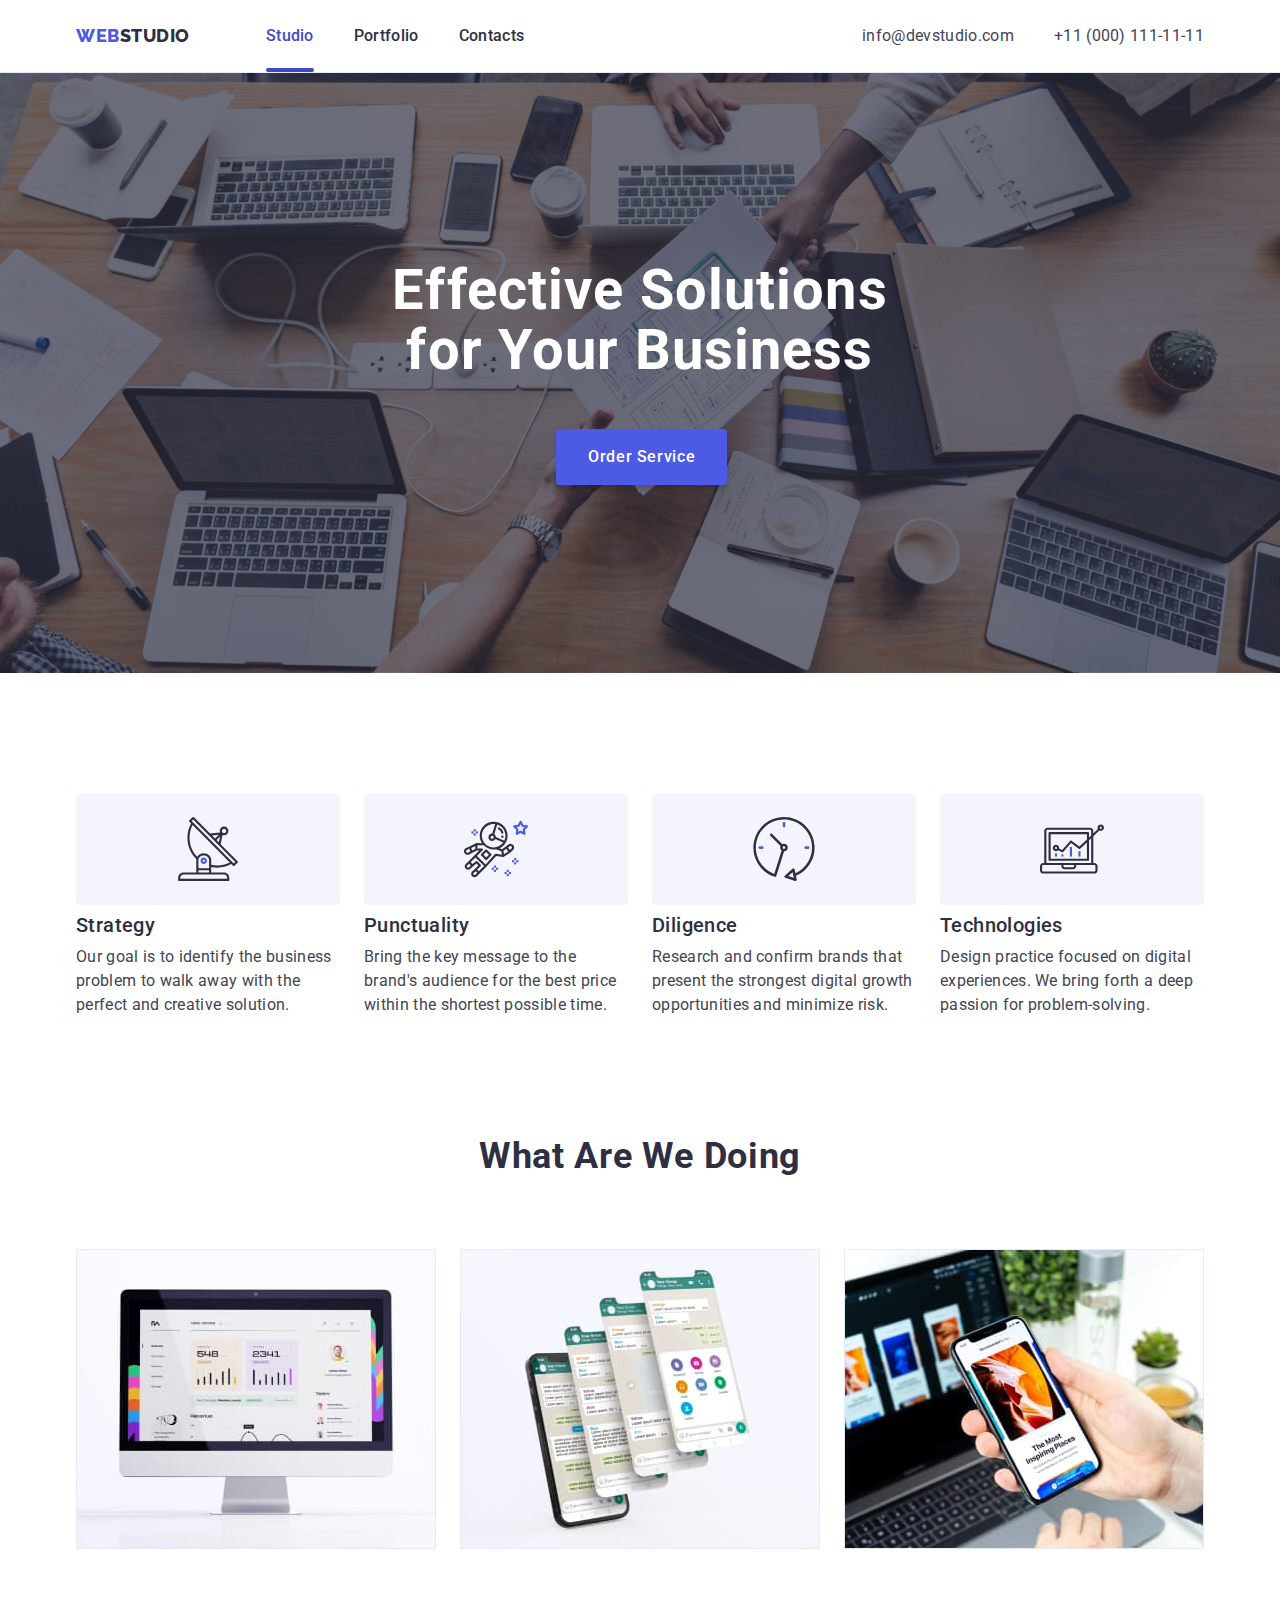
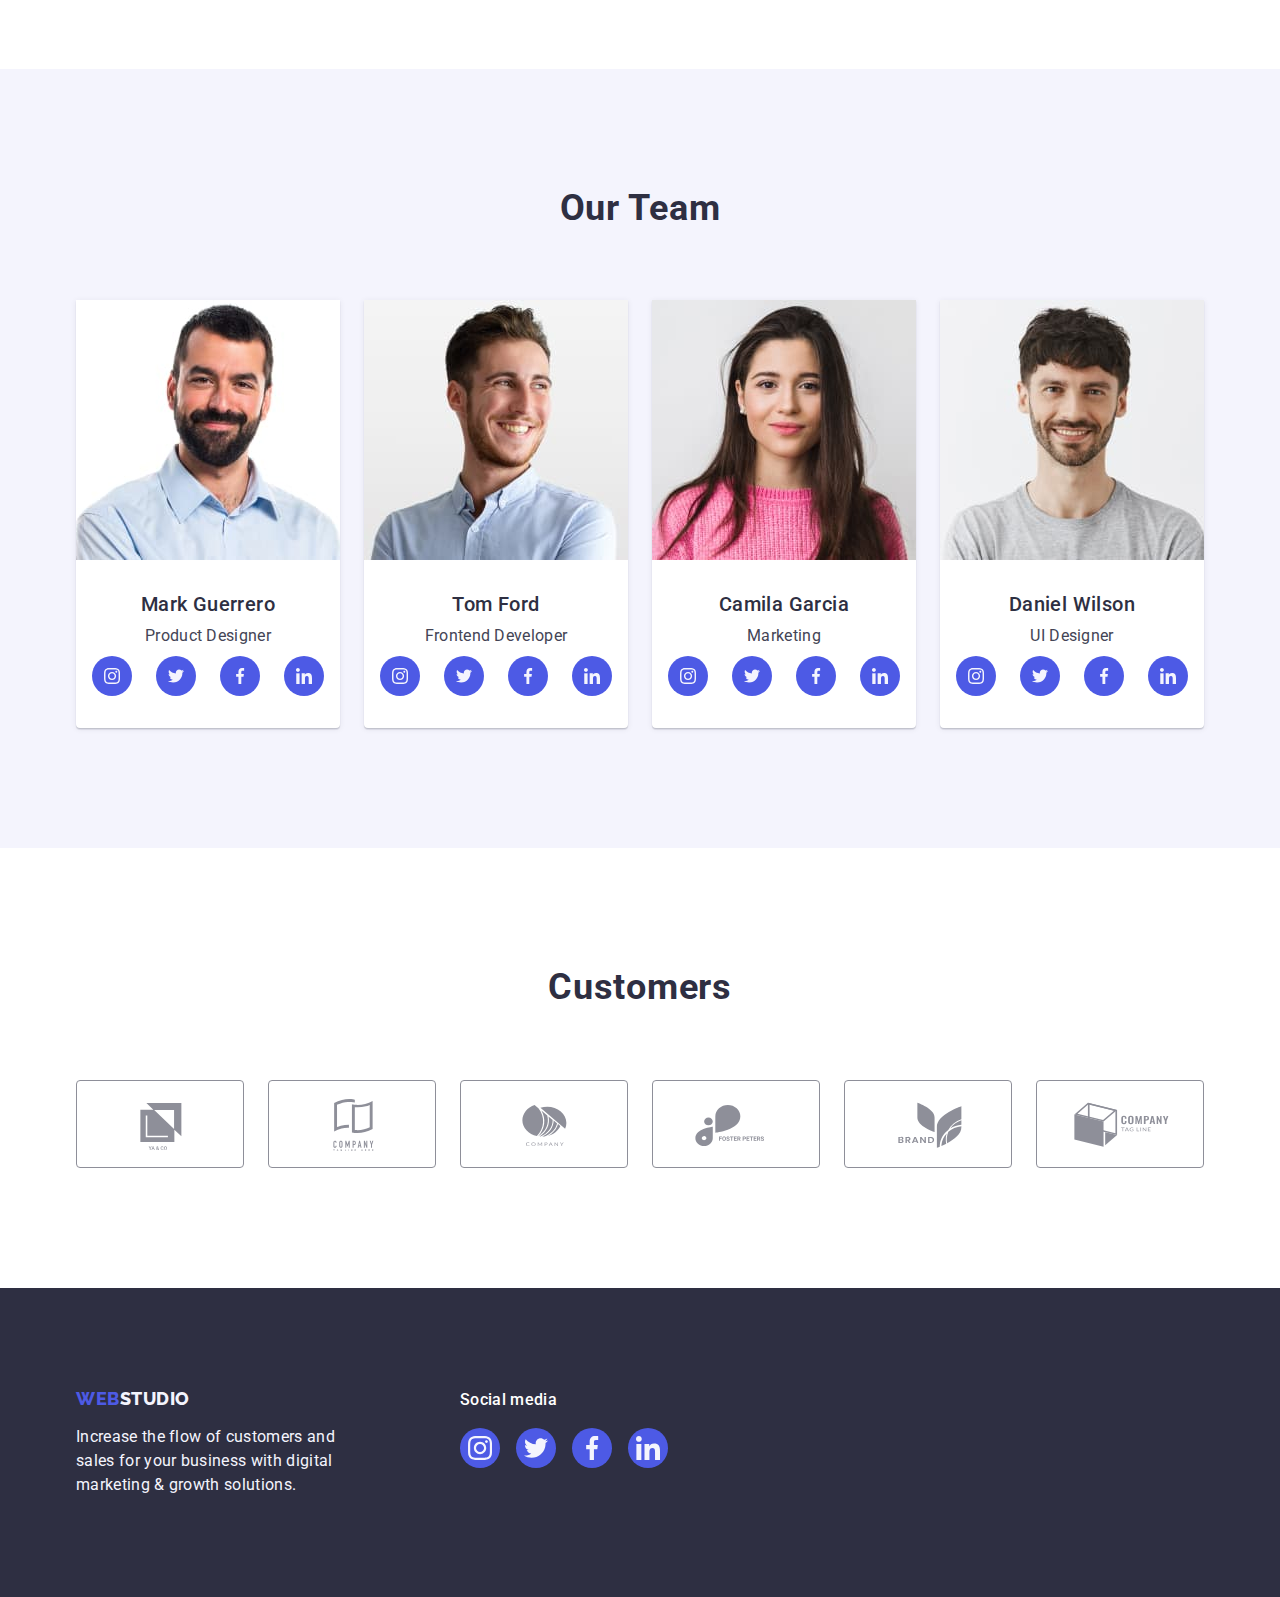
==== index.html @ 26439155 "Initial commit" ====
<!DOCTYPE html>
<html lang="en">
<head>
    <meta charset="UTF-8">
    <meta http-equiv="X-UA-Compatible" content="IE=edge">
    <meta name="viewport" content="width=device-width, initial-scale=1.0">
    <title>Webstudio</title>
    <!-- Normalize -->
    <link rel="stylesheet" href="https://cdn.jsdelivr.net/npm/modern-normalize@1.1.0/modern-normalize.min.css">
    <!-- Fonts -->
    <link rel="preconnect" href="https://fonts.googleapis.com">
<link rel="preconnect" href="https://fonts.gstatic.com" crossorigin>
<link href="https://fonts.googleapis.com/css2?family=Raleway:wght@800&family=Roboto:wght@400;500;700&display=swap" rel="stylesheet">
    <link rel="stylesheet" href="./css/styles.css">
</head>
<body>
    <!-- Header -->
        <header class="header ">
          <div class="page-header-container container ">  
        <nav class="header-nav">
            <a class="header-logo link" href="./index.html">Web<span class="logo">Studio</span></a>
        <ul class="header-list list">
            <li class="header-item"><a class="header-link current link" href="./index.html">Studio</a></li>
            <li class="header-item"><a class="header-link  link" href="./portfolio.html">Portfolio</a></li>
            <li class="header-item"><a class="header-link  link" href="">Contacts</a></li>
        </ul>
        
        </nav>
        <address class="header-adress list">
            
        <ul class="mail-list list">
           
            <li ><a class="header-mail link" href="mailto:info@devstudio.com">info@devstudio.com</a></li>
            <li><a class="header-tel link" href="tel:+110001111111">+11 (000) 111-11-11</a></li>
        
        </ul>
        </address>
    </div>
    </header>
    <main>
        <!-- Hero -->
        <section class="hero-section">
            <div class="container">
            <h1 class="hero-title">Effective Solutions for Your Business</h1>
            <button class="hero-button" type="button" data-modal-open>Order Service</button>
        </div>
        </section>
        <!-- /* Section advantages */ -->
    <section class="section-adv">

        <div class="container">
            <h2 class="title-adv visually-hidden">Advantages</h2>
            <ul class="list-adv list">
                <li class="adv-item">
                    <div class="icon-adv">
                        <svg width="64" height="64">
                            <use href="./images/icons.svg#icon-antenna"></use>
                        </svg>
                    </div>
                    <h3 class="subtitle-adv">Strategy</h3>
                    <p class="paragraf-adv">Our goal is to identify the business
                    problem to walk away with the perfect and creative solution.</p>
                </li>
                <li class="adv-item">
                    <div class="icon-adv">
                        <svg width="64" height="64">
                            <use href="./images/icons.svg#icon-astronaut"></use>
                        </svg>
                    </div>
                    <h3 class="subtitle-adv">Punctuality</h3>
                    <p class="paragraf-adv">Bring the key message to the brand's audience for the best price within the shortest possible time.</p>
                </li>
                
                <li class="adv-item">
                    <div class="icon-adv">
                        <svg width="64" height="64">
                            <use href="./images/icons.svg#icon-clock"></use>
                        </svg>
                    </div>
                    <h3 class="subtitle-adv">Diligence</h3>
                    <p class="paragraf-adv">Research and confirm brands that present the strongest digital growth opportunities and minimize risk.</p>
                </li>
               
                <li class="adv-item">
                    <div class="icon-adv">
                        <svg width="64" height="64">
                            <use href="./images/icons.svg#icon-diagram"></use>
                        </svg>
                    </div>
                    <h3 class="subtitle-adv">Technologies</h3>
                    <p class="paragraf-adv">Design practice focused on digital experiences. We bring forth a deep passion for problem-solving.</p>
                </li>
            </ul>
        </div>
    </section>
    <!-- Section What are we doing (wawd) -->
    <section class="section-wawd">
        <div class="container">
            <h2 class="title-wawd">What are we doing</h2>
            <ul class="img-list list">
            <li class="image-item"><img src="./images/main-page/screen.jpg" alt="Computer screen" width="360"></li>
            <li class="image-item"><img src="./images/main-page/phones.jpg" alt="Phone screen with layers" width="360"></li>
            <li class="image-item"><img src="./images/main-page/arm-and-phone.jpg" alt="Arm with a phone" width="360"></li>
            </ul>
        </div>
    </section>
    <!-- Section Our Team -->
        <section class="section-team section">

        <div class="container">
            <h2 class="title-team">Our Team</h2>
            <ul class="team-list list">
                <li class="item-team"><img src="./images/main-page/productdesigner1.jpg" alt="product designer" width="264">
                    <div class="team-cards">
                        <h3 class="subtitle-team">Mark Guerrero</h3>
                        <p class="team-names">Product Designer</p>
                        <ul class="svg-list list">
                            <li class="img-svg"><a href="" class="icon-svg">
                                <svg class="team-svg"  width="16" height="16">
                                    <use href="./images/icons.svg#icon-instagram"></use>
                                </svg>
                            </a></li>
                            <li class="img-svg"><a href="" class="icon-svg">
                                <svg class="team-svg" width="16" height="16">
                                    <use href="./images/icons.svg#icon-twitter"></use>
                                </svg>
                            </a></li>
                            <li class="img-svg"><a href="" class="icon-svg">
                                <svg class="team-svg" width="16" height="16">
                                    <use href="./images/icons.svg#icon-facebook"></use>
                                </svg>
                            </a></li>
                            <li class="img-svg"><a href="" class="icon-svg">
                                <svg class="team-svg" width="16" height="16">
                                    <use href="./images/icons.svg#icon-linkedin"></use>
                                </svg>
                            </a></li>
                        </ul>
                    </div></li>
                <li class="item-team"><img src="./images/main-page/frontenddev2.jpg" alt="frontend developer" width="264">
                    <div class="team-cards">
                        <h3 class="subtitle-team"> Tom Ford</h3>
                        <p class="team-names">Frontend Developer</p>
                        <ul class="svg-list list">
                            <li class="img-svg"><a href="" class="icon-svg">
                                <svg class="team-svg"  width="16" height="16">
                                    <use href="./images/icons.svg#icon-instagram"></use>
                                </svg>
                            </a></li>
                            <li class="img-svg"><a href="" class="icon-svg">
                                <svg class="team-svg" width="16" height="16">
                                    <use href="./images/icons.svg#icon-twitter"></use>
                                </svg>
                            </a></li>
                            <li class="img-svg"><a href="" class="icon-svg">
                                <svg class="team-svg" width="16" height="16">
                                    <use href="./images/icons.svg#icon-facebook"></use>
                                </svg>
                            </a></li>
                            <li class="img-svg"><a href="" class="icon-svg">
                                <svg class="team-svg" width="16" height="16">
                                    <use href="./images/icons.svg#icon-linkedin"></use>
                                </svg>
                            </a></li>
                        </ul>
                    </div></li>
                <li class="item-team"><img src="./images/main-page/marketing3.jpg" alt="Marketing" width="264">
                    <div class="team-cards">
                        <h3 class="subtitle-team">Camila Garcia</h3>
                        <p class="team-names">Marketing</p>
                        <ul class="svg-list list">
                            <li class="img-svg"><a href="" class="icon-svg">
                                <svg class="team-svg"  width="16" height="16">
                                    <use href="./images/icons.svg#icon-instagram"></use>
                                </svg>
                            </a></li>
                            <li class="img-svg"><a href="" class="icon-svg">
                                <svg class="team-svg" width="16" height="16">
                                    <use href="./images/icons.svg#icon-twitter"></use>
                                </svg>
                            </a></li>
                            <li class="img-svg"><a href="" class="icon-svg">
                                <svg class="team-svg" width="16" height="16">
                                    <use href="./images/icons.svg#icon-facebook"></use>
                                </svg>
                            </a></li>
                            <li class="img-svg"><a href="" class="icon-svg">
                                <svg class="team-svg" width="16" height="16">
                                    <use href="./images/icons.svg#icon-linkedin"></use>
                                </svg>
                            </a></li>
                        </ul>
                    </div></li>
                <li class="item-team"><img src="./images/main-page/uidesigner4.jpg" alt="UI designer" width="264">
                    <div class="team-cards">
                        <h3 class="subtitle-team">Daniel Wilson</h3>
                        <p class="team-names">UI Designer</p>
                        <ul class="svg-list list">
                            <li class="img-svg"><a href="" class="icon-svg link">
                                <svg class="team-svg"  width="16" height="16">
                                    <use href="./images/icons.svg#icon-instagram"></use>
                                </svg>
                            </a></li>
                            <li class="img-svg"><a href="" class="icon-svg link">
                                <svg class="team-svg" width="16" height="16">
                                    <use href="./images/icons.svg#icon-twitter"></use>
                                </svg>
                            </a></li>
                            <li class="img-svg"><a href="" class="icon-svg link">
                                <svg class="team-svg" width="16" height="16">
                                    <use href="./images/icons.svg#icon-facebook"></use>
                                </svg>
                            </a></li>
                            <li class="img-svg"><a href="" class="icon-svg link">
                                <svg class="team-svg" width="16" height="16">
                                    <use href="./images/icons.svg#icon-linkedin"></use>
                                </svg>
                            </a></li>
                        </ul>
                    </div></li>
            </ul>
        </div>
        </section>
        <!-- Customers -->
        <section class="customers">
            <div class="container">
            <h2 class="title-team">Customers</h2>
            <ul class="customers-list list">
                <li class="customers-item">
                    <a class="customers-icon link" href="">
                        <svg class="customers-svg" width="104" height="56">
                            <use href="./images/icons.svg#icon-Logo"></use>
                        </svg>
                    </a>
                </li>
                <li class="customers-item">
                    <a class="customers-icon link" href="">
                        <svg class="customers-svg" width="104" height="56">
                            <use href="./images/icons.svg#icon-Logo-1"></use>
                        </svg>
                    </a>
                </li>
                <li class="customers-item">
                    <a class="customers-icon link" href="">
                        <svg class="customers-svg" width="104" height="56">
                            <use href="./images/icons.svg#icon-Logo-2"></use>
                        </svg>
                    </a>
                </li>
                <li class="customers-item">
                    <a class="customers-icon link" href="">
                        <svg class="customers-svg" width="104" height="56">
                            <use href="./images/icons.svg#icon-Logo-3"></use>
                        </svg>
                    </a>
                </li>
                <li class="customers-item">
                    <a class="customers-icon link" href="">
                        <svg class="customers-svg" width="104" height="56">
                            <use href="./images/icons.svg#icon-Logo-4"></use>
                        </svg>
                    </a>
                </li>
                <li class="customers-item">
                    <a class="customers-icon link" href="">
                        <svg class="customers-svg" width="104" height="56">
                            <use href="./images/icons.svg#icon-Logo-5"></use>
                        </svg>
                    </a>
                </li>
            </ul>
        </div>
        </section>
        </main>

        <!-- Footer -->
        <footer class="footer">
            <div class="footer-container container">
                <div class="footer-div">
                <a class="footer-logo link" href="./index.html">Web<span class="logo-foot">Studio</span></a>
                <p class="footer-par">Increase the flow of customers and sales for your business with digital marketing & growth solutions.</p>
            </div>
            <div >
                <p class="footer-text">Social media</p>
                <ul class="footer-list list">
                    <li class="footer-item">
                        <a class="footer-social link" href="">
                            <svg class="footer-svg" width="24" height="24">
                                <use href="./images/icons.svg#icon-instagram"></use>
                            </svg>
                        </a>
                    </li>
                    <li class="footer-item">
                        <a class="footer-social link" href="">
                            <svg class="footer-svg" width="24" height="24">
                                <use href="./images/icons.svg#icon-twitter"></use>
                            </svg>
                        </a>
                    </li>
                    <li class="footer-item">
                        <a class="footer-social link" href="">
                            <svg class="footer-svg" width="24" height="24">
                                <use href="./images/icons.svg#icon-facebook"></use>
                            </svg>
                        </a>
                    </li>
                    <li class="footer-item">
                        <a class="footer-social link" href="">
                            <svg class="footer-svg" width="24" height="24">
                                <use href="./images/icons.svg#icon-linkedin"></use>
                            </svg>
                        </a>
                    </li>
                </ul>
            </div>
            </div>

        </footer>
        <!-- Modal window -->
      <div class="backdrop is-hidden" data-modal>
        <div class="modal">
            <button type="button" class="modal-button" data-modal-close>
<svg class="modal-close-button-icon" width="8" height="8">
    <use href="./images/icons.svg#icon-modal-cross1"></use>
</svg>
</button>
        </div>
      </div>
          
        
          
           
              
      <script src="./js/modal.js"></script>              
</body> 
</html>
---- css/styles.css ----
:root {
    /* Fonts */
    --primary-font: 'Roboto', sans-serif;
    --logo-font: 'Raleway', sans-serif;
/* Text colors */
--primary-text-color:#434455;
--title-text-color:#2E2F42;



/* background colors */
  --main-bg-color: #FFFFFF;
  --secondary-bg-cl: #F4F4FD;
  --background-modal:#FCFCFC;
  

/* common colors */
--logo-text-color:#4d5ae5;
--hover-focus-color:#404bbf;
--border-color-btn:#E7E9FC;
--border-color-secondary:#8E8F99;
--hover-secondary-color:#31d0aa;
/* Animation */
--animation-time:250ms;
--animation-function:cubic-bezier(0.4, 0, 0.2, 1);



}

/* Base styles */
body{
    font-family:var( --primary-font);
    background-color:var(--main-bg-color);
    color:var(--primary-text-color);
}

/* reset */
.link{
    text-decoration: none;
}
.list{
    list-style: none;
    padding: 0;
  margin: 0;
}
h1,
h2,
h3,
h4,
h5,
h6,
p {
  margin: 0;
}
img {
    display: block;
 
  }
 
  .container {
  max-width: 1158px;
  margin: 0 auto;
  padding: 0 15px;
  }
  .section{
    padding: 120px 0;
  }
  .section-adv{
    padding-top: 120px;
  }
  .visually-hidden {
    position: absolute;
    width: 1px;
    height: 1px;
    margin: -1px;
    border: 0;
    padding: 0;
    
    white-space: nowrap;
    clip-path: inset(100%);
    clip: rect(0 0 0 0);
    overflow: hidden;
  }
/* STUDIO */
/* Header styles*/
.header {   
    border-bottom: 1px solid #E7E9FC;
    box-shadow: 0px 2px 1px rgba(46, 47, 66, 0.08), 0px 1px 1px rgba(46, 47, 66, 0.16), 0px 1px 6px rgba(46, 47, 66, 0.08);
    
    



}
.page-header-container{
    display: flex;
    align-items: center;
}
.header-nav {
    display: flex;
    align-items: center;
    margin-right: auto;
}
/* Logo */
.header-logo {
    margin-right: 76px;
    
    font-family:var(--logo-font) ;
    font-weight: 800;
    font-size: 18px;
    line-height: 1.17;
    letter-spacing: 0.03em;
    text-transform: uppercase;
    color: var(--logo-text-color);
    
}
.logo{
    color:var(--title-text-color);
}
.header-list{
    display: flex;
    align-items: center;
    gap: 40px;
   margin-right: 0;
    
}

.header-item{
    
}




.header-link {
    position: relative;
    display: inline-block;
    font-weight: 500;
    font-size: 16px;
    line-height: 1.5;
    letter-spacing: 0.02em;
    color:var(--title-text-color);
    padding: 24px 0;
    transition: color var(--animation-time) var(--animation-function);
    
}
.header-link::after{
    display: block;
    position: absolute;
    bottom: 0;
    left: 0;
    content: '';
    width: 100%;
    height: 4px;
    border-radius: 2px;
    

}
.header-link.current::after{
    background-color: var(--hover-focus-color);
}
.header-link.current{
    color: var(--hover-focus-color);
}


.header-adress{
    font-weight: 400;
    font-size: 16px;
    line-height: 1.5;
    letter-spacing: 0.02em;
    font-style: normal;
    color: var(--primary-text-color);

    
}
.header-mail{
    font-size: 16px;
    line-height: 1.5;
    letter-spacing: 0.02em;
    color: var(--primary-text-color);
   transition: color var(--animation-time) var(--animation-function);
  
    
    
    
}
.header-mail:hover,
.header-mail:focus{
    color:var(--hover-focus-color)
}

.mail-list{
    display: flex;
    align-items: center;
    justify-content: space-between;
    gap: 40px;
    
}



.header-tel{
    font-size: 16px;
    line-height: 1.5;
    letter-spacing: 0.02em;
    color: var(--primary-text-color);
    transition: color var(--animation-time) var(--animation-function);
    
}
.header-tel:hover,
.header-tel:focus{
color:var(--hover-focus-color);
}

.header-link:hover,
.header-link:focus
{
    color:var(--hover-focus-color);
}


/* Hero styles */
.hero-section {
    max-width: 1440px;
    background-color: var(--title-text-color);
    padding: 188px 0;
    background-image:linear-gradient(rgba(46, 47, 66, 0.7), rgba(46, 47, 66, 0.7)), url(/images/people-office.jpg) ;
    background-repeat: no-repeat;
    background-size: cover;
    background-position: center;
    
   
}
.hero-title {
    font-weight: 700;
    font-size: 56px;
    line-height: 1.07;
    letter-spacing: 0.02em;
    text-align: center;
    color: var(--main-bg-color);
   
    max-width: 496px;
    margin-left: auto;
    margin-right: auto;
  
    margin-bottom: 48px;
    
    
}
.hero-button {
    display: block;
    background-color: var(--logo-text-color);
    font-family: var(--primary-font);
    font-weight: 500;
    font-size: 16px;
    line-height: 1.5;
    letter-spacing: 0.04em;
    color: var(--main-bg-color);
    cursor: pointer;
    margin-left: 480px;
    padding: 16px 32px;
    border-radius: 4px;
border: none;
min-width: 169px;
box-shadow: 0px 4px 4px rgba(0, 0, 0, 0.15);
transition: background-color var(--animation-time) var(--animation-function);

   
}
.hero-button:hover,
.hero-button:focus{
    background-color: var(--hover-focus-color);
    
}

/* Section advantages */

  .adv-item{
    width: calc((100%-72px)/4);
  }
.section-adv{
    padding: 120px 0;
}
.title-adv {
    
}
.list-adv {
    display: flex;
    gap: 24px;
}
.icon-adv{
    display: flex;
    justify-content: center;
    align-items: center;
    background-color: var(--secondary-bg-cl);
    width: 264px;
height: 112px;
border-radius: 4px;
margin-bottom: 8px;

}

.subtitle-adv {
    
    font-weight: 500;
    font-size: 20px;
    line-height: 1.2;
    letter-spacing: 0.02em;
    color: var(--title-text-color);
    margin-bottom: 8px;
  
}
.paragraf-adv {
    
    font-size: 16px;
    line-height: 1.5;
    letter-spacing: 0.02em;
    color: var(--primary-text-color);
    width: 264px;   
}
/*Section What are we doing (wawd)*/
.section-wawd{
    padding-bottom: 120px;
}
.title-wawd{
    margin-bottom: 72px;
    font-size: 36px;
    line-height: 1.11;
    letter-spacing: 0.02em;
    text-align: center;
    text-transform: capitalize;
    color: var(--title-text-color); 
}
.img-list{
    display: flex;
    gap: 24px;
}
.image-item{
    width: calc((100% - 48px)/3); 
}

/* Section Our Team */
.section-team{
    background-color:var(--secondary-bg-cl);
    
}
.svg-list{
    display: flex;
    justify-content: center;
  
    gap: 24px;
    margin-top: 8px;
}
.icon-svg{
    display: flex;
    align-items: center;
    justify-content: center;
    fill: #FFFFFF;
    background-color: var(--logo-text-color);
    border-radius: 50%;
    width: 100%;
    height: 100%;
   transition: background-color var(--animation-time) var(--animation-function);
    
}
.icon-svg:hover,
.icon-svg:focus{
    background-color: var(--hover-focus-color);
}
.img-svg{
    width: 40px;
   height: 40px;
}


.team-list{
    display: flex;
    gap: 24px;

}
.title-team{
    margin-bottom: 72px;
    font-size: 36px;
    line-height: 1.1;
    letter-spacing: 0.02em;
    text-align: center;
    text-transform: capitalize;
    color: var(--title-text-color);
    

}
.team-cards{
    padding: 32px 0;
    
}
.team-svg{
    fill: var(--secondary-bg-cl);
}
.item-team{
    width: calc((100% - 72px)/4);
    background-color: var(--main-bg-color);
    border-radius: 0px 0px 4px 4px;
    box-shadow: 0px 1px 6px rgba(46, 47, 66, 0.08), 0px 1px 1px rgba(46, 47, 66, 0.16), 0px 2px 1px rgba(46, 47, 66, 0.08);
}
.subtitle-team{
    text-align: center;
    font-weight: 500;
    font-size: 20px;
    line-height: 1.2;
    letter-spacing: 0.02em;
    color: var(--title-text-color);
    margin-bottom: 8px;

}
.team-names{
    text-align: center;
    font-size: 16px;
    line-height: 1.5;
    letter-spacing: 0.02em;
    color: var(--primary-text-color);
   
}
/* <!-- Customers --> */
.customers{

    padding: 120px 0;
}
.customers-list{
    display: flex;
    justify-content: center;
    
    gap: 24px;
}
.customers-icon{
    display: flex;
    justify-content: center;
    align-items: center;
width: 100%;
height: 100%;
fill: var(--border-color-secondary);
border: 1px solid var(--border-color-secondary);
border-radius: 4px;
color: var(--border-color-secondary);
transition: color var(--animation-time) var(--animation-function), border-color var(--animation-time) var(--animation-function);
}
.customers-icon:hover,
.customers-icon:focus{
    color: var(--hover-focus-color);
    border-color: var(--hover-focus-color);
}
.customers-item{
    width: 168px;
    height: 88px;
   
}
.customers-svg{
    fill: currentColor;
}
/* Footer */
.footer{
    background-color: var(--title-text-color);
    padding: 100px 0;
}
.footer-logo {
    display: inline-block;
    font-family:var(--logo-font) ;
    font-weight: 800;
    font-size: 18px;
    line-height: 1.17;
    letter-spacing: 0.03em;
    text-transform: uppercase;
    color: var(--logo-text-color);
    margin-bottom: 16px
    
}
.logo-foot{
    color: var(--secondary-bg-cl);
}
.footer-par{
    
    color: var(--secondary-bg-cl);
    font-weight: 400;
    font-size: 16px;
    line-height: 1.5;
    letter-spacing: 0.02em;
    width: 264px;
}
.footer-container{
    display: flex;
    align-items: baseline;

}
.footer-list{
    display: flex;
    gap: 16px;
}
.footer-item{
    width: 40px;
    height: 40px;
}
.footer-social{
    display: flex;
    justify-content: center;
    align-items: center;
    fill: var(--main-bg-color);
    background-color: var(--logo-text-color);
    border-radius: 50%;
    width: 100%;
    height: 100%;
    transition: background-color var(--animation-time) var(--animation-function) ;

}
.footer-social:hover,
.footer-social:focus{
    background-color: var(--hover-secondary-color);
}
.footer-div{
    margin-right: 120px;
}
.footer-text{
    font-weight: 500;
    color: var(--main-bg-color);
    margin-bottom: 16px;
    line-height: 1.5;
    letter-spacing: 0.02em;
}
.footer-svg{
    fill: var(--secondary-bg-cl);
}
/* PORTFOLIO */
.buttons-potfolio{
    display: flex;
    justify-content: center;
    gap: 24px;
    margin-bottom: 72px
}
.buttons-section{
    padding: 96px 0 120px
}

.btn {
font-family: var(--primary-font);
font-weight: 500;
    font-size: 16px;
    line-height: 1.5;
    letter-spacing: 0.04em;
    color: var(--logo-text-color);
background-color: var(--secondary-bg-cl);
cursor: pointer;
border: 1px solid #e7e9fc;
border-radius: 4px;
padding: 12px 24px;
transition: color var(--animation-time) var(--animation-function), background-color var(--animation-time) var(--animation-function), border var(--animation-time) var(--animation-function), box-shadow var(--animation-time) var(--animation-function);
}
.btn:hover,
.btn:focus{
    color: var(--main-bg-color);
    background-color: var(--hover-focus-color);
    border: 1px solid transparent;
    box-shadow: 0px 3px 1px rgba(0, 0, 0, 0.1), 0px 2px 1px rgba(0, 0, 0, 0.08), 0px 2px 2px rgba(0, 0, 0, 0.12);
}
.pics-link{
    display: block;
    transition: box-shadow var(--animation-time) var(--animation-function);
    

}
.title-pic{ 
    margin-bottom: 8px;
    font-weight: 500;
    font-size: 20px;
    line-height: 1.2;
    letter-spacing: 0.02em;
    color: var(--title-text-color);
}
.pics-desc{
    font-size: 16px;
    line-height: 1.5;
    letter-spacing: 0.02em;
    color:var(--primary-text-color);
}
.pictures-portfolio{
    display: flex;
    gap: 24px;
    row-gap: 48px;
    flex-wrap: wrap;

   
}
.image-item{
    width: calc((100% - 48px)/3);
    

    
}
.pics-link:hover,
.pics-link:focus{
    box-shadow: 0px 1px 6px rgba(46, 47, 66, 0.08), 0px 1px 1px rgba(46, 47, 66, 0.16), 0px 2px 1px rgba(46, 47, 66, 0.08);

}
.image-description{
    
    border: 1px solid var(--border-color-btn);
    border-top: none;
    padding: 32px 16px;
}
.overlay{
    position: absolute;
    overflow: auto;
    left: 0;
    top: 0;
    transform: translate(0, 100%);
    transition: transform 250ms linear;
    background-color: var(--logo-text-color);
    font-size: 16px;
    color: var(--secondary-bg-cl);
    width: 100%;
    height: 100%;
    padding: 40px 32px 0;
    font-family: var(--primary-font);
    letter-spacing: 0.02em;
    line-height: 1.5;
}
.portfolio-list-wrapper{
    position: relative;
    overflow: hidden;
}
.pics-link:hover .overlay,
.pics-link:focus .overlay{
    transform: translate(0, 0);
}
/* Modal Window */
.backdrop{
    position: fixed;
    z-index: 100;
    top: 0;
    left: 0;
    width: 100%;
    height: 100%;
    background-color: rgba(46, 47, 66, 0.4);
    transition: opacity var(--animation-time) var(--animation-function), visibility var(--animation-time) var(--animation-function);
}
.backdrop.is-hidden{
    opacity: 0;
    visibility: hidden;
    pointer-events: none;
}
.modal{
    position: absolute;
    top: 50%;
    left: 50%;
    transform: translate(-50%, -50%);
    width: 408px;
    height: 584px;
    background-color: var(--background-modal);
    box-shadow: 0px 1px 1px rgba(0, 0, 0, 0.14), 0px 1px 3px rgba(0, 0, 0, 0.12), 0px 2px 1px rgba(0, 0, 0, 0.2);
border-radius: 4px;

}
.modal-button{
    position: absolute;
    top: 24px;
    right: 24px;
    display: flex;
    justify-content: center;
    align-items: center;
    width: 24px;
    height: 24px;
    background-color: var(--border-color-btn);
    border: 1px solid rgba(0, 0, 0, 0.1);
    border-radius: 50%;
    padding: 0;
    cursor: pointer;
    transition: background-color var(--animation-time) var(--animation-function) 
}
.modal-close-button-icon{
    transition: fill var(--animation-time) var(--animation-function);
}
.modal-button:hover .modal-close-button-icon,
.modal-button:focus .modal-close-button-icon
{
    fill: var(--main-bg-color);
}
.modal-button:hover,
.modal-button:focus{
    background-color: var(--hover-focus-color);
}
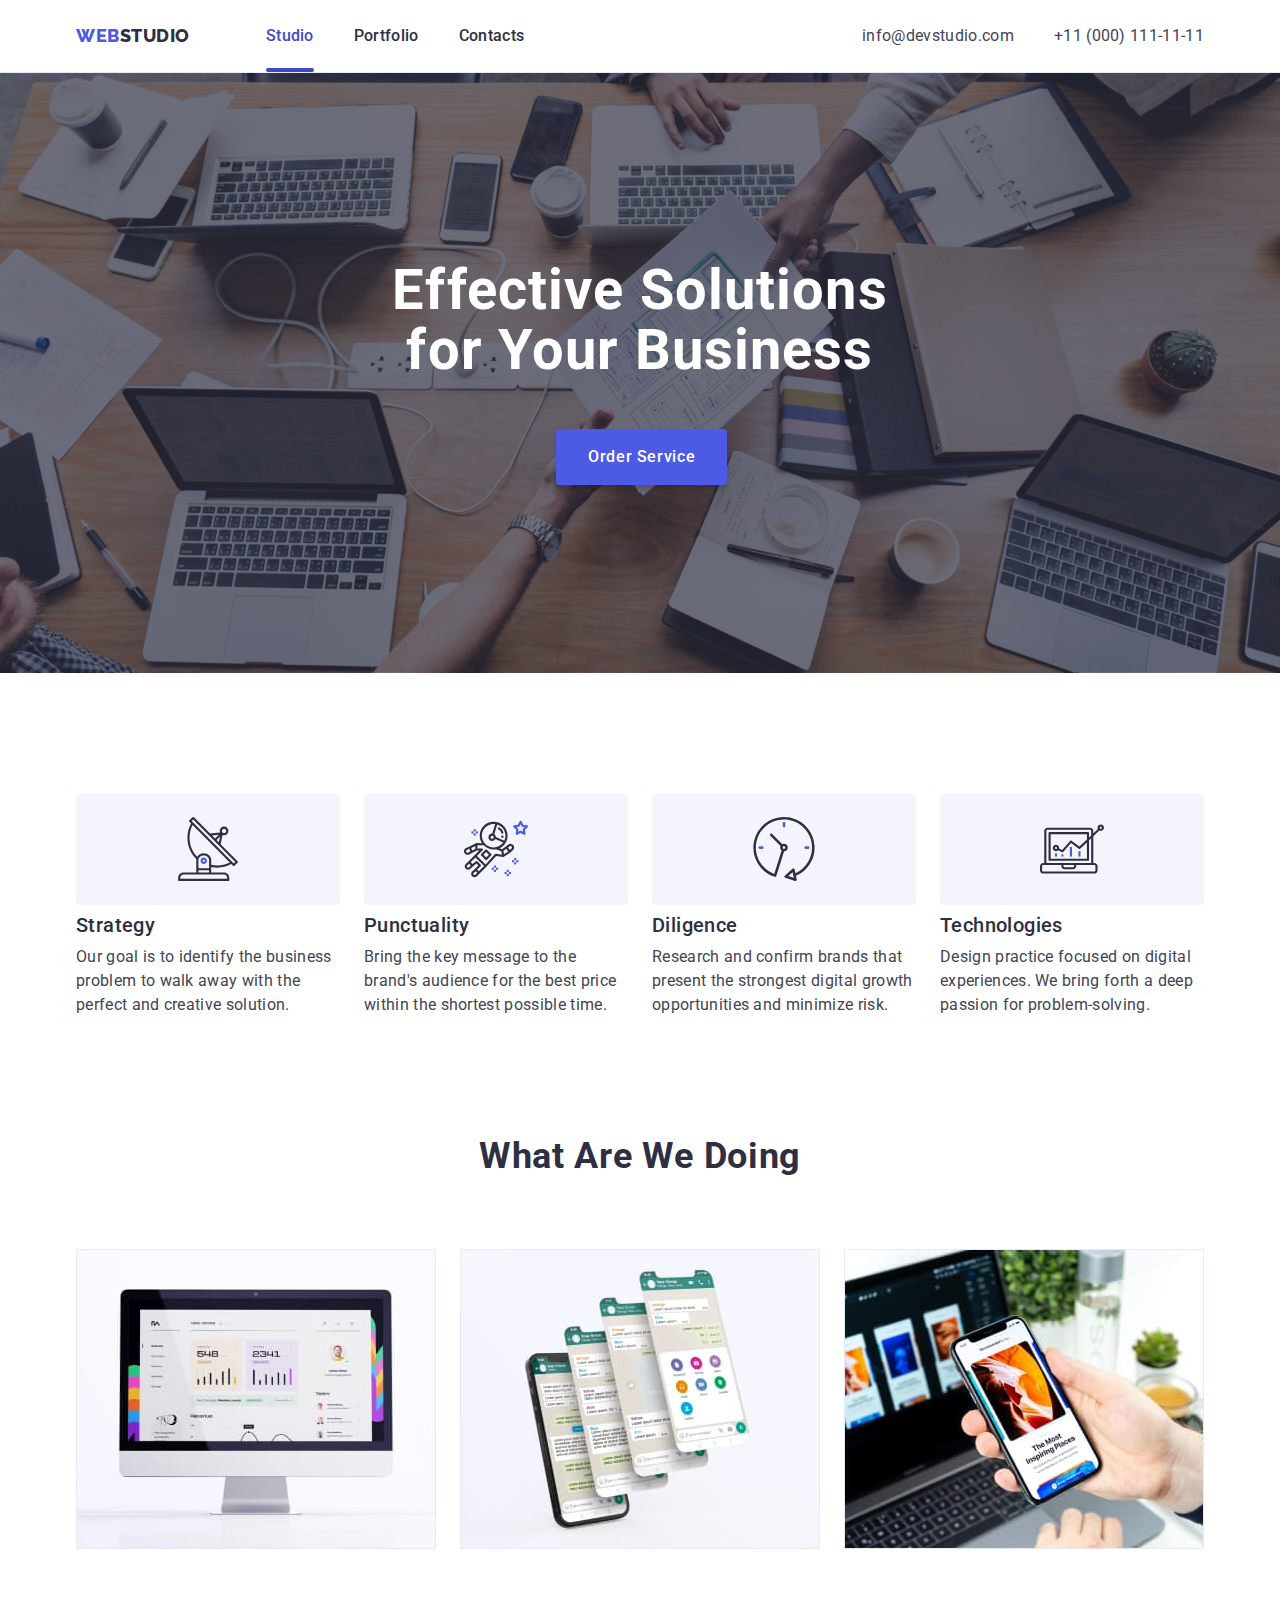
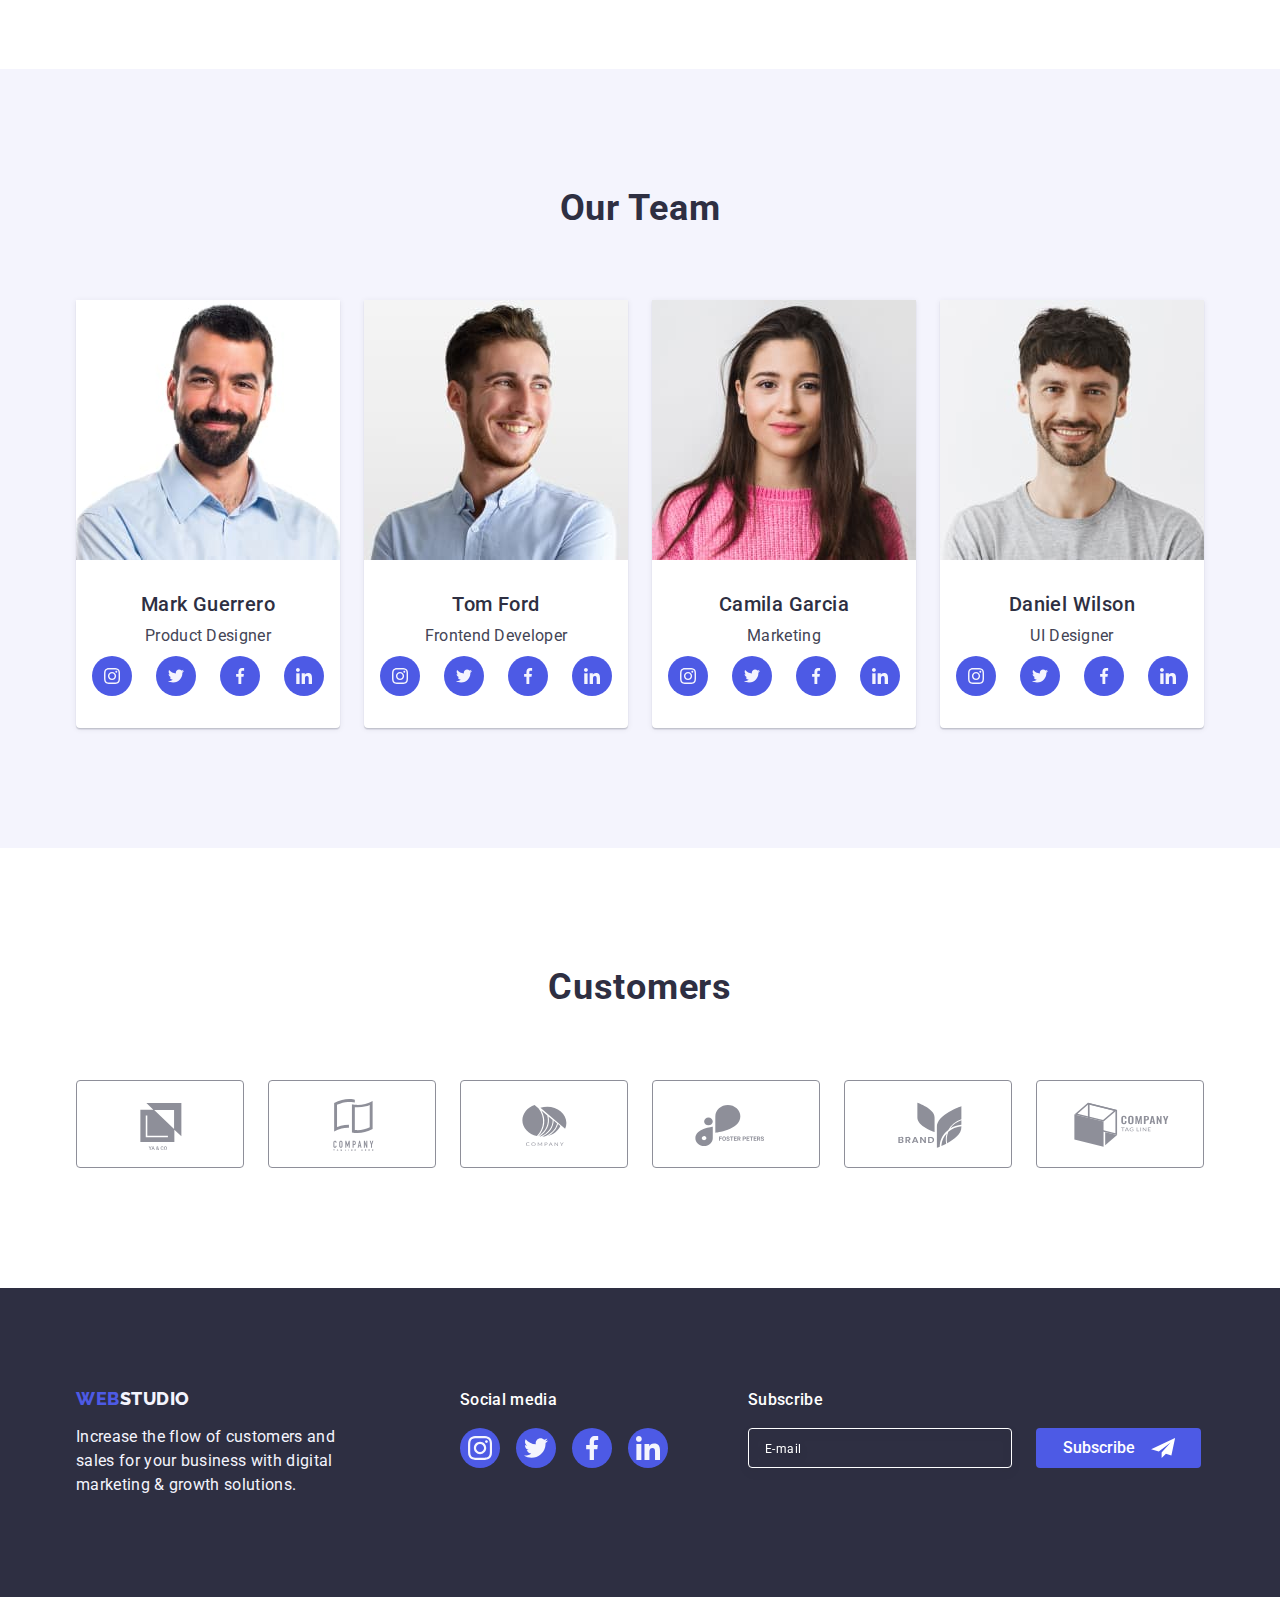
==== commit c41616c1: "hw6" ====
--- a/index.html
+++ b/index.html
@@ -312,11 +312,25 @@
                         </a>
                     </li>
                 </ul>
+
+                
+            </div>
+            <div class="footer-subscribe-wrapper">
+                <p class="footer-subscribe-text">Subscribe</p>
+                <form class="footer-subscribe-form">
+                    <input type="email" name="user_email" class="footer-form-input" placeholder="E-mail" required> 
+                    <button type="submit" class="footer-subscribe-btn">Subscribe
+                        <svg class="footer-subscribe-icon" width="24" height="20">
+                            <use href="./images/icons.svg#subscribe-icon"></use>
+                           </svg>
+                    </button> 
+                </form>
+
             </div>
             </div>
 
         </footer>
-        <!-- Modal window -->
+        <!-- Modal window  -->
       <div class="backdrop is-hidden" data-modal>
         <div class="modal">
             <button type="button" class="modal-button" data-modal-close>
@@ -324,13 +338,53 @@
     <use href="./images/icons.svg#icon-modal-cross1"></use>
 </svg>
 </button>
-        </div>
-      </div>
-          
+<p class="modal-title">Leave your contacts and we will call you back</p>
+<form class="modal-form">
+    <label class="modal-form-field">
+        <span class="modal-form-input-desc">Name</span>
+        <span class="modal-form-input-wrapper">
+        <input type="text" name="user_name" class="modal-form-input" required pattern="^[a-zA-Z]+$" minlength="2">
+        <svg class="modal-form-input-icon" width="18" height="18">
+            <use href="./images/icons.svg#icon-person-black-modal"></use>
+           </svg>
+        </span>
+    </label>
+    <label class="modal-form-field">
+        <span class="modal-form-input-desc">Phone</span>
+        <span class="modal-form-input-wrapper">
+        <input type="tel"
+         name="user_phone"
+          class="modal-form-input"
+           required 
+           pattern="[0-9]{3}-[0-9]{3}-[0-9]{2}-[0-9]{2}"
+           title="xxx-xxx-xx-xx"
+           >
+           <svg class="modal-form-input-icon" width="18" height="24">
+            <use href="./images/icons.svg#icon-phone-black-modal"></use>
+           </svg>
+        </span>
+    </label>
+    <label class="modal-form-field">
+        <span class="modal-form-input-desc">Email</span>
+        <span class="modal-form-input-wrapper">
+            <input type="email" name="user_email" class="modal-form-input" required>
+            <svg class="modal-form-input-icon" width="18" height="24">
+                <use href="./images/icons.svg#icon-email-black-modal"></use>
+               </svg>
+        </span>
         
-          
-           
-              
+    </label>
+    <label class="modal-form-field">
+        <span class="modal-form-input-desc">Comment</span>
+        <textarea name="user_comment" class="modal-form-comment" placeholder="Text input" ></textarea>
+    </label>
+    <input id="user-policy" type="checkbox" name="user_policy" class="modal-form-check  visually-hidden">
+    <label for="user-policy" class="modal-form-check-desc">I accept the terms and conditions of the&nbsp; <a class="policy-link" href="">Privacy Policy</a>
+    </label>
+    <button type="submit" class="modal-form-submit">Send</button>
+</form>
+        </div>
+      </div>       
       <script src="./js/modal.js"></script>              
 </body> 
-</html>
+</html>--- a/css/styles.css
+++ b/css/styles.css
@@ -529,6 +529,72 @@
 .footer-svg{
     fill: var(--secondary-bg-cl);
 }
+.footer-subscribe-text{
+    font-weight: 500;
+    color: var(--main-bg-color);
+    margin-bottom: 16px;
+    line-height: 1.5;
+    letter-spacing: 0.02em;
+   
+
+}
+.footer-subscribe-form{
+    display: flex;
+}
+.footer-subscribe-btn{
+    background-color: var(--logo-text-color);
+    display: flex;
+    justify-content: center;
+    align-items: center;
+    min-width: 165px;
+    color: var(--main-bg-color);
+    padding-left: 24px;
+    font-family: 'Roboto';
+font-style: normal;
+font-weight: 500;
+font-size: 16px;
+line-height: 1.5em;
+margin-left: 24px;
+border: none;
+border-radius: 4px;
+gap: 16px;
+padding: 8px 24px;
+cursor: pointer;
+
+}
+.footer-subscribe-btn:hover,
+.footer-subscribe-btn:focus{
+    background-color: var(--hover-focus-color);
+}
+.footer-subscribe-wrapper{
+   margin-left: 80px;
+   
+
+}
+.footer-form-input{
+    background-color: transparent;
+    width: 264px;
+    height: 40px;
+    border: 1px solid #FFFFFF;
+filter: drop-shadow(0px 4px 4px rgba(0, 0, 0, 0.15));
+border-radius: 4px;
+padding: 8px 16px;
+color: var(--main-bg-color);
+
+    
+}
+.footer-form-input::placeholder{
+    font-family: var(--primary-font);
+font-style: normal;
+font-weight: 400;
+font-size: 12px;
+line-height: 24px;
+letter-spacing: 0.04em;
+color: var(--main-bg-color);
+
+}
+
+
 /* PORTFOLIO */
 .buttons-potfolio{
     display: flex;
@@ -657,6 +723,7 @@
     background-color: var(--background-modal);
     box-shadow: 0px 1px 1px rgba(0, 0, 0, 0.14), 0px 1px 3px rgba(0, 0, 0, 0.12), 0px 2px 1px rgba(0, 0, 0, 0.2);
 border-radius: 4px;
+padding: 72px 24px 24px;
 
 }
 .modal-button{
@@ -687,3 +754,142 @@
 .modal-button:focus{
     background-color: var(--hover-focus-color);
 }
+/* Modal form */
+.modal-title{
+    text-align: center;
+    margin-bottom: 16px;
+    font-family: var(--primary-font);
+font-style: normal;
+font-weight: 500;
+font-size: 16px;
+line-height: 24px;
+
+}
+.modal-form-comment{
+    resize: none;
+    width: 100%;
+    height: 120px;
+    padding: 8px 16px;
+    border: 1px solid rgba(46, 47, 66, 0.4);
+border-radius: 4px;
+font-family: var(--primary-font);
+font-style: normal;
+font-weight: 400;
+font-size: 12px;
+line-height: 14px;
+
+}
+.modal-form-comment::placeholder{
+    font-family: 'Roboto';
+font-style: normal;
+font-weight: 400;
+font-size: 12px;
+line-height: 14px;
+color: rgba(46, 47, 66, 0.4);
+
+}
+.modal-form-comment:focus{
+    outline: none;
+    border-color: var(--logo-text-color);
+    transition: border-color var(--animation-function) var(--animation-time);
+}
+.modal-form{
+    display: flex;
+    flex-direction: column;
+}
+.modal-form-field{
+    margin-bottom: 8px;
+}
+.modal-form-input-desc{
+    display: block;
+    font-family: var(--primary-font);
+    color: var(--border-color-secondary);
+    font-size: 12px;
+    font-weight: 400;
+    line-height: 14px;
+    letter-spacing: 1.2;
+   margin-bottom: 4px;
+}
+.modal-form-input{
+    width: 100%;
+    height: 40px;
+    border: 1px solid rgba(46, 47, 66, 0.4);
+border-radius: 4px;
+padding-left: 38px;
+}
+.modal-form-input:focus{
+    outline: none;
+    border-color: var(--logo-text-color);
+    transition: border-color var(--animation-function) var(--animation-time);
+
+}
+.modal-form-input:focus + .modal-form-input-icon{
+fill: var(--logo-text-color);
+transition: fill var(--animation-function) var(--animation-time);
+}
+.modal-form-input-wrapper{
+    display: block;
+    position: relative;
+}
+.modal-form-input-icon{
+    position: absolute;
+    top: 50%;
+    left: 19px;
+    transform: translateY(-50%);
+}
+.modal-form-check-desc{
+    display: flex;
+    align-items: center;
+    font-family: var(--primary-font);
+font-style: normal;
+font-weight: 400;
+font-size: 12px;
+line-height: 14px;
+margin-bottom: 24px;
+
+}
+.modal-form-check-desc::before{
+    display: block;
+    content: '';
+    width: 16px;
+    height: 16px;
+    border: 1px solid rgba(46, 47, 66, 0.4);
+    cursor: pointer;
+    border-radius: 2px;
+    margin-right: 8px;
+    
+
+}
+.modal-form-check:checked + .modal-form-check-desc::before{
+    background-color: var(--hover-focus-color);
+    background-image: url("data:image/svg+xml,%3Csvg width='10' height='8' viewBox='0 0 10 8' fill='none' xmlns='http://www.w3.org/2000/svg'%3E%3Cpath d='M8.44558 0.255056C8.61838 0.089653 8.84834 -0.00178848 9.08693 2.65108e-05C9.32551 0.0018415 9.55407 0.0967713 9.72436 0.264784C9.89466 0.432797 9.99337 0.660752 9.99968 0.900549C10.006 1.14034 9.91939 1.37323 9.75816 1.55005L4.86357 7.70436C4.7794 7.79551 4.67782 7.86865 4.5649 7.91942C4.45198 7.97018 4.33003 7.99754 4.20636 7.99984C4.08268 8.00214 3.95981 7.97935 3.8451 7.93282C3.73038 7.88629 3.62618 7.81698 3.53872 7.72903L0.292827 4.46564C0.202435 4.38096 0.129933 4.27884 0.0796475 4.16537C0.0293621 4.05191 0.00232279 3.92942 0.000143182 3.80522C-0.00203643 3.68102 0.0206883 3.55765 0.0669613 3.44248C0.113234 3.3273 0.182108 3.22267 0.269473 3.13483C0.356838 3.047 0.460905 2.97775 0.575465 2.93123C0.690026 2.88471 0.812734 2.86186 0.936267 2.86405C1.0598 2.86624 1.18163 2.89343 1.29449 2.94398C1.40734 2.99454 1.50892 3.06743 1.59315 3.15831L4.16189 5.73967L8.42227 0.28219C8.42994 0.272694 8.43813 0.263635 8.4468 0.255056H8.44558Z' fill='%23F4F4FD'/%3E%3C/svg%3E%0A");
+    background-repeat: no-repeat;
+    background-position: center;
+}
+.modal-form-submit {
+    align-self: center;
+    display: block;
+    background-color: var(--logo-text-color);
+    font-family: var(--primary-font);
+    font-weight: 500;
+    font-size: 16px;
+    line-height: 1.5;
+    letter-spacing: 0.04em;
+    color: var(--main-bg-color);
+    cursor: pointer;
+    padding: 16px 32px;
+    border-radius: 4px;
+border: none;
+min-width: 169px;
+box-shadow: 0px 4px 4px rgba(0, 0, 0, 0.15);
+transition: background-color var(--animation-time) var(--animation-function);
+
+   
+}
+.modal-form-submit:hover,
+.modal-form-submit:focus{
+    background-color: var(--hover-focus-color);
+}
+.policy-link{
+    color: var(--logo-text-color);
+}